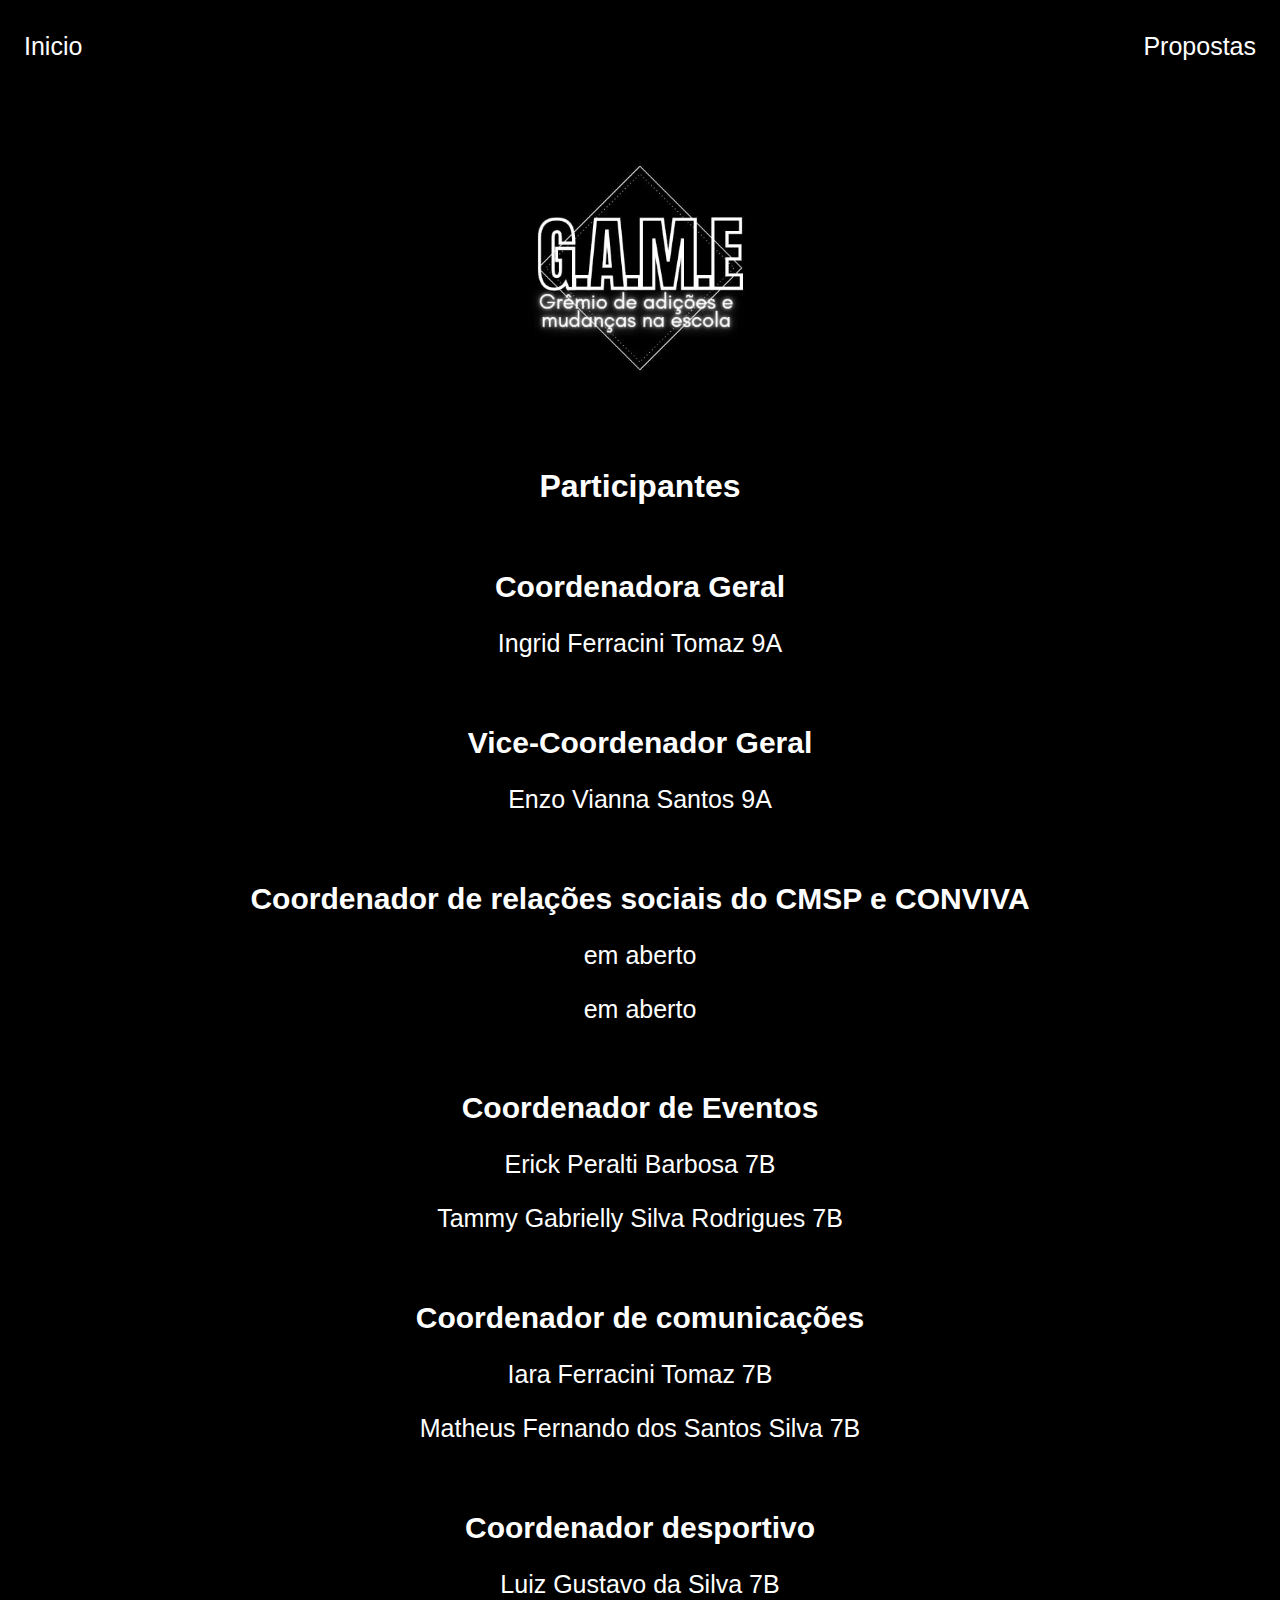
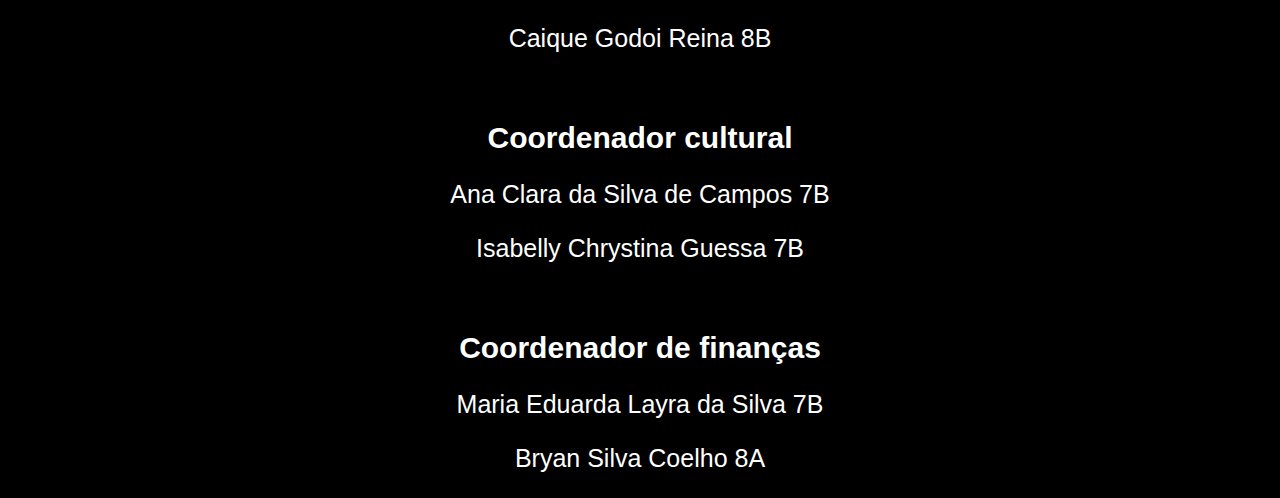
==== participantes.html @ face446a "Add files via upload" ====
<!DOCTYPE html>
<html lang="en">
<head>
    <meta charset="UTF-8">
    <meta http-equiv="X-UA-Compatible" content="IE=edge">
    <meta name="viewport" content="width=device-width, initial-scale=1.0">
    <title>Participantes</title>
    <link rel="stylesheet" href="participantes.css">
</head>
<body>
    <nav>
        <ul>
            <li>
            <a href="index.html">Inicio</a>
            </li>

            <li>
            <a href="propostas.html">Propostas</a>
            </li>
        </ul>
    </nav>
    <main>
    <div class="center">
        <img src="./img/gremiogame.png"></img>
    </div>
    <h1>Participantes</h1>
    <br>
    <h2>Coordenadora Geral</h2>
    <p>Ingrid Ferracini Tomaz 9A</p>
    <br>
    <h2> Vice-Coordenador Geral</h2>
    <P>Enzo Vianna Santos 9A</P>
    <br>
    <h2>Coordenador de relações sociais do CMSP e CONVIVA</h2>
    <p>em aberto</p>
    <p>em aberto</p>
    <br>
    <h2>Coordenador de Eventos</h2>
    <p>Erick Peralti Barbosa 7B</p>
    <p>Tammy Gabrielly Silva Rodrigues 7B</p>
    <br>
    <h2>Coordenador de comunicações</h2>
    <P>Iara Ferracini Tomaz 7B</P>
    <P>Matheus Fernando dos Santos Silva 7B</P>
    <br>
    <h2>Coordenador desportivo</h2>
    <P>Luiz Gustavo da Silva 7B</P>
    <p>Caique Godoi Reina 8B</p>
    <br>
    <h2>Coordenador cultural</h2>
    <p>Ana Clara da Silva de Campos 7B</p>
    <p>Isabelly Chrystina Guessa 7B</p>
    <br>
    <h2>Coordenador de finanças</h2>
    <P>Maria Eduarda Layra da Silva 7B</P>
    <P>Bryan Silva Coelho 8A</P>
</body>
</html>
---- participantes.css ----
body {
    color: white;
    background-color: black;
    font-family: sans-serif;
}

.center {
    text-align: center;
}

img {
    width: 350px;
    height: 350px;
}

h1 {
    text-align: center;
    animation: color 8s infinite;
}

@keyframes color {
    0% {color:white}
    10% {color: red}
    20% {color:white}
    30% {color:red}
    40% {color:white}
    50% {color:red}
    60% {color:white}
    70% {color:red}
    80% {color:white}
    90% {color:red}
    100% {color:white}
}

h2 {
    font-size: 30px;
    text-align: center;
}

p {
    font-size: 25px;
    text-align: center;
}

a {
    font-size: 25px;
    color: white;
    text-decoration: none;
}

ul {
    display: flex;
    justify-content: space-between;
    list-style-type: none;
    align-items: center;
    padding: 16px;
}
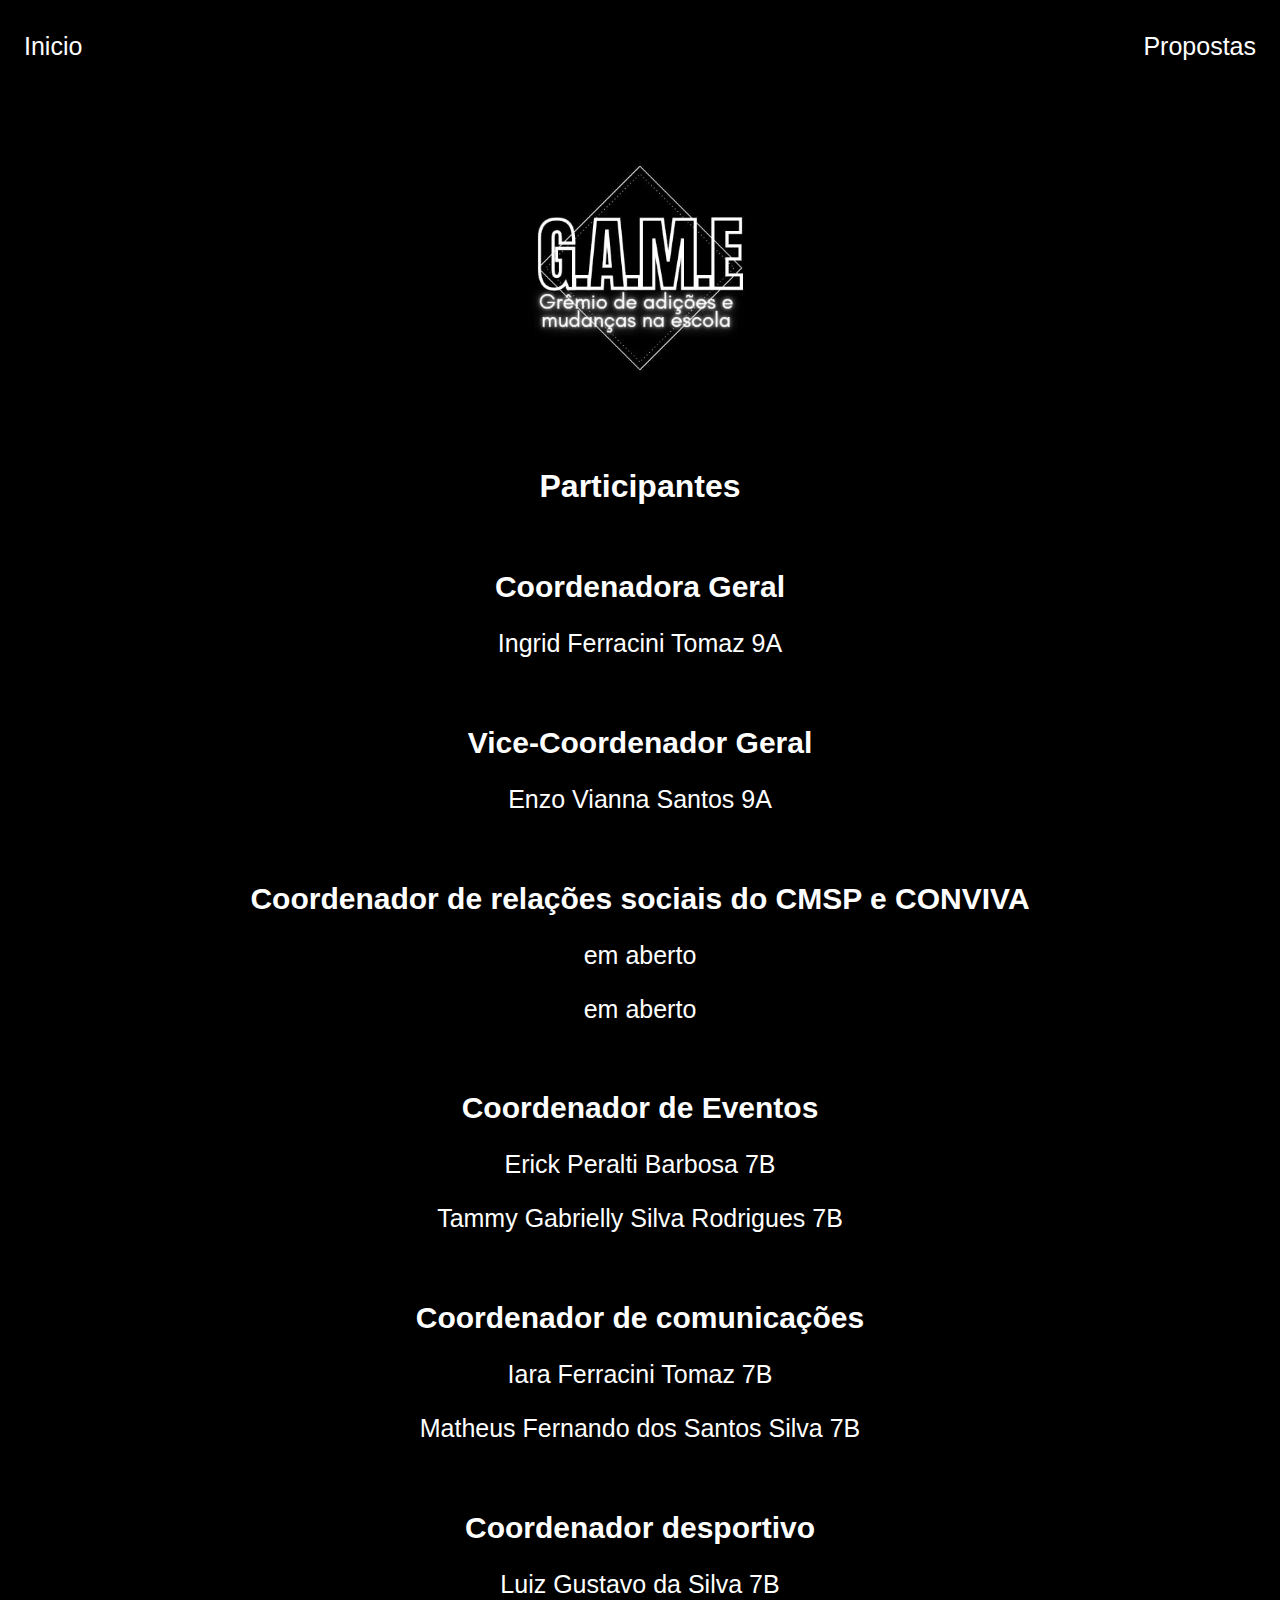
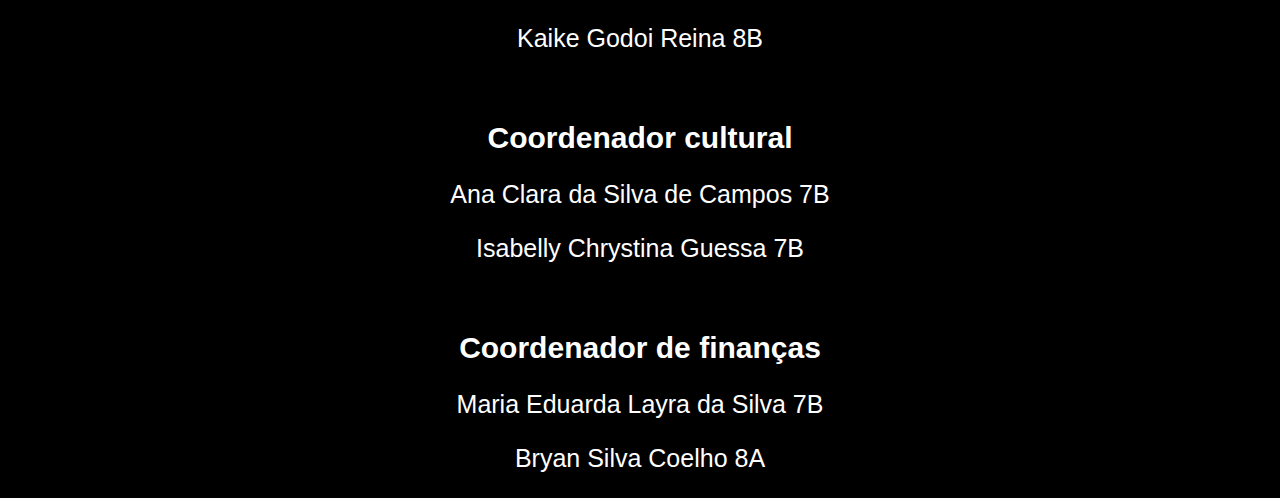
==== commit 6dfe2983: "Add files via upload" ====
--- a/participantes.html
+++ b/participantes.html
@@ -45,7 +45,7 @@
     <br>
     <h2>Coordenador desportivo</h2>
     <P>Luiz Gustavo da Silva 7B</P>
-    <p>Caique Godoi Reina 8B</p>
+    <p>Kaike Godoi Reina 8B</p>
     <br>
     <h2>Coordenador cultural</h2>
     <p>Ana Clara da Silva de Campos 7B</p>
